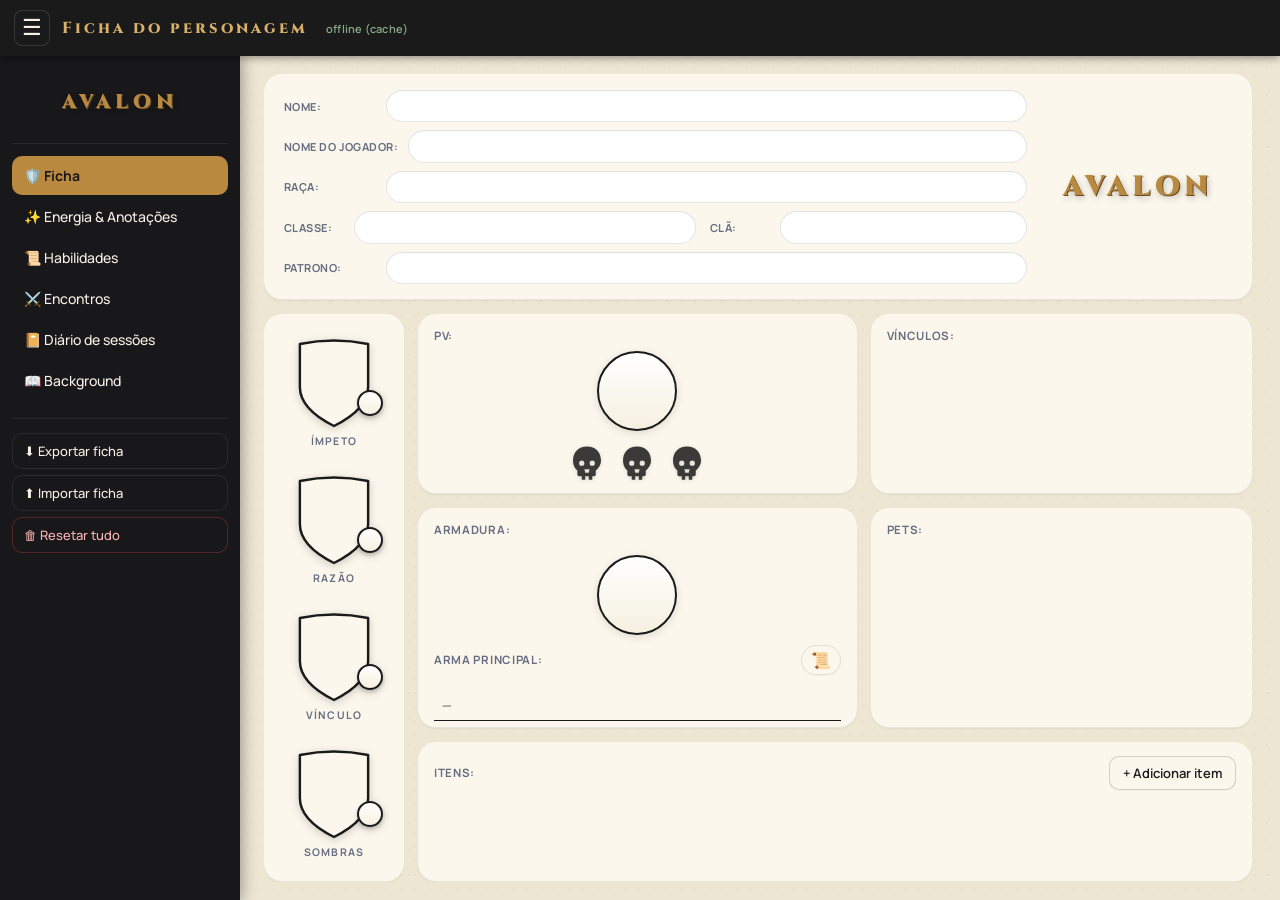
==== index.html @ 50f54f7e "Bootstrap: ficha de RPG Avalon (Flask + estáticos + sync) App de ficha do sistema RPG Avalon com 6 a" ====
<!doctype html>
<html lang="pt-BR">
<head>
<meta charset="utf-8" />
<meta name="viewport" content="width=device-width, initial-scale=1, viewport-fit=cover" />
<meta name="theme-color" content="#1a1a1a" />
<meta name="apple-mobile-web-app-capable" content="yes" />
<meta name="apple-mobile-web-app-status-bar-style" content="black-translucent" />
<meta name="apple-mobile-web-app-title" content="Avalon" />
<meta name="mobile-web-app-capable" content="yes" />
<title>Ficha Avalon</title>
<link rel="manifest" href="manifest.webmanifest" />
<link rel="stylesheet" href="style.css" />
</head>
<body>

<header class="topbar">
  <button id="btn-menu" class="menu-toggle" type="button" aria-label="Abrir menu">☰</button>
  <div class="brand"><span id="brand-aba">Ficha Avalon</span></div>
  <div class="tools">
    <input id="file-import" type="file" accept="application/json" hidden />
    <span id="save-status" class="save-status">salvo</span>
  </div>
</header>

<!-- Toolbar de formatação (aparece quando foca em editor de texto) -->
<div id="format-toolbar" class="format-toolbar" hidden>
  <button type="button" class="fmt-btn" data-cmd="h2" title="Título (Ctrl+1)">H2</button>
  <button type="button" class="fmt-btn" data-cmd="h3" title="Subtítulo (Ctrl+2)">H3</button>
  <button type="button" class="fmt-btn" data-cmd="bold" title="Negrito (Ctrl+B)"><b>B</b></button>
  <button type="button" class="fmt-btn" data-cmd="italic" title="Itálico (Ctrl+I)"><i>I</i></button>
  <span class="fmt-sep"></span>
  <button type="button" class="fmt-btn" data-cmd="paragrafo" title="Parágrafo normal">¶</button>
</div>

<!-- Sidebar lateral (drawer no mobile) -->
<div id="sidebar-overlay" class="sidebar-overlay" hidden></div>
<aside id="sidebar" class="sidebar" hidden>
  <div class="sidebar-head">
    <picture class="logo-avalon" aria-label="Avalon"><img src="assets/avalon.png" alt="AVALON" onerror="this.replaceWith(Object.assign(document.createElement('span'),{className:'logo-avalon-fallback',textContent:'AVALON'}))" /></picture>
  </div>
  <nav class="nav-abas">
    <button class="nav-item" data-tab="frente">🛡️ Ficha</button>
    <button class="nav-item" data-tab="verso1">✨ Energia &amp; Anotações</button>
    <button class="nav-item" data-tab="verso2">📜 Habilidades</button>
    <button class="nav-item" data-tab="encontros">⚔️ Encontros</button>
    <button class="nav-item" data-tab="diario">📔 Diário de sessões</button>
    <button class="nav-item" data-tab="background">📖 Background</button>
  </nav>
  <div class="nav-acoes">
    <button id="btn-export" class="nav-action">⬇ Exportar ficha</button>
    <button id="btn-import" class="nav-action">⬆ Importar ficha</button>
    <button id="btn-reset" class="nav-action danger" title="Apagar tudo e começar do zero">🗑 Resetar tudo</button>
  </div>
</aside>

<main class="pages">

  <!-- ============== PÁGINA 1 — ENCONTROS ============== -->
  <section class="page page-encontros" data-page="encontros">
    <div class="page-grid p-encontros">
      <picture class="logo-avalon big-logo" aria-label="Avalon"><img src="assets/avalon.png" alt="AVALON" onerror="this.replaceWith(Object.assign(document.createElement('span'),{className:'logo-avalon-fallback',textContent:'AVALON'}))" /></picture>
      <div class="card centered-title bg-banner">ENCONTROS</div>
      <div class="card encontros-card">
        <table class="encontros-tabela">
          <thead>
            <tr>
              <th class="col-icone"></th>
              <th class="col-nome">Nome</th>
              <th class="col-desc">Descrição</th>
              <th class="col-acao"></th>
            </tr>
          </thead>
          <tbody id="encontros-body"></tbody>
        </table>
        <button id="btn-add-encontro" type="button" class="btn-add">+ Adicionar encontro</button>
      </div>
    </div>
  </section>

  <!-- ============== PÁGINA 1 — FRENTE ============== -->
  <section class="page page-1" data-page="frente">

    <div class="page-grid p1">

      <div class="card identidade-card">
        <div class="ident-rows">
          <label class="ident-row"><span>Nome:</span><input type="text" data-field="nome" /></label>
          <label class="ident-row"><span>Nome do jogador:</span><input type="text" data-field="jogador" /></label>
          <label class="ident-row"><span>Raça:</span><input type="text" data-field="raca" /></label>
          <div class="ident-row-double">
            <label class="ident-row"><span>Classe:</span><input type="text" data-field="classe" /></label>
            <label class="ident-row"><span>Clã:</span><input type="text" data-field="cla" /></label>
          </div>
          <label class="ident-row"><span>Patrono:</span><input type="text" data-field="patrono" /></label>
        </div>
        <picture class="logo-avalon" aria-label="Avalon">
          <img src="assets/avalon.png" alt="AVALON" onerror="this.replaceWith(Object.assign(document.createElement('span'),{className:'logo-avalon-fallback',textContent:'AVALON'}))" />
        </picture>
      </div>

      <div class="card atributos-card">
        <div class="atrib">
          <div class="shield">
            <input class="shield-num" type="text" inputmode="numeric" data-field="atr_impeto" />
            <span class="shield-dot"><input type="text" inputmode="numeric" maxlength="2" data-field="atr_impeto_dot" /></span>
          </div>
          <div class="atrib-label">ÍMPETO</div>
        </div>
        <div class="atrib">
          <div class="shield">
            <input class="shield-num" type="text" inputmode="numeric" data-field="atr_razao" />
            <span class="shield-dot"><input type="text" inputmode="numeric" maxlength="2" data-field="atr_razao_dot" /></span>
          </div>
          <div class="atrib-label">RAZÃO</div>
        </div>
        <div class="atrib">
          <div class="shield">
            <input class="shield-num" type="text" inputmode="numeric" data-field="atr_vinculo" />
            <span class="shield-dot"><input type="text" inputmode="numeric" maxlength="2" data-field="atr_vinculo_dot" /></span>
          </div>
          <div class="atrib-label">VÍNCULO</div>
        </div>
        <div class="atrib">
          <div class="shield">
            <input class="shield-num" type="text" inputmode="numeric" data-field="atr_sombras" />
            <span class="shield-dot"><input type="text" inputmode="numeric" maxlength="2" data-field="atr_sombras_dot" /></span>
          </div>
          <div class="atrib-label">SOMBRAS</div>
        </div>
      </div>

      <div class="card pv-card">
        <div class="card-title">PV:</div>
        <div class="pv-content">
          <div class="big-circle">
            <input type="text" inputmode="numeric" data-field="pv_total" />
          </div>
          <div class="skulls-row">
            <label class="skull"><input type="checkbox" data-field="pv1" /><svg viewBox="0 0 24 24"><path d="M12 2C7 2 4 5.5 4 10c0 2.6 1 4.5 2.5 5.7V18a1 1 0 0 0 1 1h1.5v2h2v-2h2v2h2v-2H16a1 1 0 0 0 1-1v-2.3C18.5 14.5 20 12.6 20 10c0-4.5-3-8-8-8Zm-3 8a1.5 1.5 0 1 1 0 3 1.5 1.5 0 0 1 0-3Zm6 0a1.5 1.5 0 1 1 0 3 1.5 1.5 0 0 1 0-3Zm-4.5 5h3l-.5 2h-2l-.5-2Z"/></svg></label>
            <label class="skull"><input type="checkbox" data-field="pv2" /><svg viewBox="0 0 24 24"><path d="M12 2C7 2 4 5.5 4 10c0 2.6 1 4.5 2.5 5.7V18a1 1 0 0 0 1 1h1.5v2h2v-2h2v2h2v-2H16a1 1 0 0 0 1-1v-2.3C18.5 14.5 20 12.6 20 10c0-4.5-3-8-8-8Zm-3 8a1.5 1.5 0 1 1 0 3 1.5 1.5 0 0 1 0-3Zm6 0a1.5 1.5 0 1 1 0 3 1.5 1.5 0 0 1 0-3Zm-4.5 5h3l-.5 2h-2l-.5-2Z"/></svg></label>
            <label class="skull"><input type="checkbox" data-field="pv3" /><svg viewBox="0 0 24 24"><path d="M12 2C7 2 4 5.5 4 10c0 2.6 1 4.5 2.5 5.7V18a1 1 0 0 0 1 1h1.5v2h2v-2h2v2h2v-2H16a1 1 0 0 0 1-1v-2.3C18.5 14.5 20 12.6 20 10c0-4.5-3-8-8-8Zm-3 8a1.5 1.5 0 1 1 0 3 1.5 1.5 0 0 1 0-3Zm6 0a1.5 1.5 0 1 1 0 3 1.5 1.5 0 0 1 0-3Zm-4.5 5h3l-.5 2h-2l-.5-2Z"/></svg></label>
          </div>
        </div>
      </div>

      <div class="card armadura-card">
        <div class="card-title">ARMADURA:</div>
        <div class="armadura-content">
          <div class="big-circle">
            <input type="text" inputmode="numeric" data-field="armadura_val" />
          </div>
        </div>
        <div class="arma-header">
          <div class="card-title arma-title">ARMA PRINCIPAL:</div>
          <button id="btn-escolher-arma" type="button" class="btn-iconish" title="Escolher do D&amp;D 5e">📜</button>
        </div>
        <textarea class="line-input arma-input" data-field="arma_principal" rows="1" placeholder="—"></textarea>
      </div>

      <div class="card vinculos-card">
        <div class="card-title">VÍNCULOS:</div>
        <textarea data-field="vinculos"></textarea>
      </div>

      <div class="card pets-card">
        <div class="card-title">PETS:</div>
        <textarea data-field="pets"></textarea>
      </div>

      <div class="card itens-card">
        <div class="itens-header">
          <span class="card-title">ITENS:</span>
          <button id="btn-add-item" type="button" class="btn-add">+ Adicionar item</button>
        </div>
        <div class="itens-lista" id="itens-lista"></div>
      </div>

    </div>
  </section>

  <!-- ============== PÁGINA 2 — VERSO COM ENERGIA E ANOTAÇÕES ============== -->
  <section class="page page-2" data-page="verso1">
    <div class="page-grid p2">
      <picture class="logo-avalon big-logo" aria-label="Avalon"><img src="assets/avalon.png" alt="AVALON" onerror="this.replaceWith(Object.assign(document.createElement('span'),{className:'logo-avalon-fallback',textContent:'AVALON'}))" /></picture>
      <div class="card energia-card">
        <div class="energia-row">
          <div class="card-title">ENERGIA ARCANA:</div>
          <div class="big-circle">
            <input type="text" inputmode="numeric" data-field="energia_arcana" />
          </div>
          <div class="card-title corrupcao-title">CORRUPÇÃO:</div>
          <div class="corrupcao">
            <label class="dot"><input type="checkbox" data-field="corrupcao1" /><span></span></label>
            <label class="dot"><input type="checkbox" data-field="corrupcao2" /><span></span></label>
            <label class="dot"><input type="checkbox" data-field="corrupcao3" /><span></span></label>
            <label class="dot"><input type="checkbox" data-field="corrupcao4" /><span></span></label>
          </div>
        </div>
        <div class="lined lined-edit lined-scroll" data-field="anotacoes" contenteditable="true"></div>
      </div>
    </div>
  </section>

  <!-- ============== PÁGINA 3 — HABILIDADES ADQUIRIDAS ============== -->
  <section class="page page-3" data-page="verso2">
    <div class="page-grid p3">
      <picture class="logo-avalon big-logo" aria-label="Avalon"><img src="assets/avalon.png" alt="AVALON" onerror="this.replaceWith(Object.assign(document.createElement('span'),{className:'logo-avalon-fallback',textContent:'AVALON'}))" /></picture>
      <div class="card habilidades-card">
        <div class="card-title centered-title">HABILIDADES ADQUIRIDAS:</div>
        <div class="lined lined-edit lined-scroll" data-field="habilidades" contenteditable="true"></div>
      </div>
    </div>
  </section>

  <!-- ============== PÁGINA 4 — BACKGROUND DO PERSONAGEM ============== -->
  <section class="page page-4" data-page="background">
    <div class="page-grid p-bg">
      <picture class="logo-avalon big-logo" aria-label="Avalon"><img src="assets/avalon.png" alt="AVALON" onerror="this.replaceWith(Object.assign(document.createElement('span'),{className:'logo-avalon-fallback',textContent:'AVALON'}))" /></picture>
      <div class="card centered-title bg-banner">BACKGROUND DO PERSONAGEM</div>
      <div class="bg-grid">
        <div class="card bg-card">
          <div class="card-title">APARÊNCIA</div>
          <div class="lined lined-edit" data-field="bg_aparencia" contenteditable="true"></div>
        </div>
        <div class="card bg-card">
          <div class="card-title">PERSONALIDADE</div>
          <div class="lined lined-edit" data-field="bg_personalidade" contenteditable="true"></div>
        </div>
        <div class="card bg-card">
          <div class="card-title">HISTÓRIA</div>
          <div class="lined lined-edit" data-field="bg_historia" contenteditable="true"></div>
        </div>
        <div class="card bg-card">
          <div class="card-title">OBJETIVOS &amp; MEDOS</div>
          <div class="lined lined-edit" data-field="bg_objetivos" contenteditable="true"></div>
        </div>
      </div>
    </div>
  </section>


  <!-- ============== PÁGINA 6 — ANOTAÇÕES LIVRES / DIÁRIO ============== -->
  <section class="page page-diario" data-page="diario">
    <div class="page-grid p-diario">
      <picture class="logo-avalon big-logo" aria-label="Avalon"><img src="assets/avalon.png" alt="AVALON" onerror="this.replaceWith(Object.assign(document.createElement('span'),{className:'logo-avalon-fallback',textContent:'AVALON'}))" /></picture>
      <div class="card diario-card">
        <div class="card-title centered-title">ANOTAÇÕES &amp; DIÁRIO DE SESSÕES</div>
        <div class="lined lined-edit lined-scroll" data-field="diario" contenteditable="true"></div>
      </div>
    </div>
  </section>

</main>

<!-- ============== MODAL DE ÍCONE DO ENCONTRO ============== -->
<div id="modal-icone" class="modal-backdrop" hidden>
  <div class="modal modal-upload" role="dialog" aria-modal="true">
    <header class="modal-header">
      <span class="modal-eyebrow">Ícone</span>
      <span id="modal-icone-titulo" class="modal-title">Selecione uma imagem</span>
      <button class="modal-close" type="button" aria-label="Fechar">×</button>
    </header>
    <div id="dropzone" class="dropzone">
      <div class="dropzone-preview" id="dropzone-preview" hidden></div>
      <div class="dropzone-msg">
        <div class="dropzone-icon">🖼️</div>
        <p>Arraste uma imagem aqui</p>
        <p class="dropzone-or">ou</p>
        <button id="icone-pick" type="button" class="btn-iconish notas">Escolher arquivo</button>
        <input id="icone-file" type="file" accept="image/*" hidden />
      </div>
    </div>
    <div class="dropzone-actions">
      <button id="icone-remover" type="button" class="nav-action danger">Remover ícone</button>
    </div>
  </div>
</div>

<!-- ============== MODAL DE ARMAS D&D 5e ============== -->
<div id="modal-armas" class="modal-backdrop" hidden>
  <div class="modal modal-lista" role="dialog" aria-modal="true">
    <header class="modal-header">
      <span class="modal-eyebrow">Arma principal</span>
      <span class="modal-title">D&amp;D 5e</span>
      <button class="modal-close" type="button" aria-label="Fechar">×</button>
    </header>
    <div class="modal-search">
      <input id="armas-busca" type="search" placeholder="Buscar arma…" autocomplete="off" />
    </div>
    <div id="armas-lista" class="armas-lista"></div>
  </div>
</div>

<!-- ============== MODAL DE ANOTAÇÕES DO ENCONTRO ============== -->
<div id="modal-encontro" class="modal-backdrop" hidden>
  <div class="modal" role="dialog" aria-modal="true" aria-labelledby="modal-titulo">
    <header class="modal-header">
      <span class="modal-eyebrow">Encontro</span>
      <span id="modal-titulo" class="modal-title">—</span>
      <button class="modal-close" type="button" aria-label="Fechar">×</button>
    </header>
    <textarea id="modal-anotacoes" class="lined modal-textarea" rows="14" placeholder="Anotações sobre este encontro…"></textarea>
  </div>
</div>

<script src="app.js"></script>
</body>
</html>
---- style.css ----
/* ===========================================================================
   Ficha Avalon — design system fusão:
   "papel envelhecido" da ficha original + cantos arredondados, inset borders
   e tipografia Manrope do relatorio-motoboy/NFS-e App.
   =========================================================================== */

@import url('https://fonts.googleapis.com/css2?family=Manrope:wght@400;500;600;700;800&family=Caveat:wght@400;600;700&family=Cinzel:wght@600;800;900&display=swap');

:root {
  --paper:        #ece6d3;
  --paper-soft:   #f5f0e0;
  --paper-card:   #fbf7ec;
  --ink:          #1a1a1a;
  --ink-soft:     #3a3a3a;
  --muted:        #666D80;
  --line:         #1a1a1a;
  --hairline:     rgba(26,26,26,0.18);
  --hairline-2:   rgba(26,26,26,0.10);
  --accent:       #b8893f;
  --accent-deep:  #6b4f2a;
  --highlight:    rgba(255,235,140,0.45);

  --topbar-bg:    #1a1a1a;
  --topbar-fg:    #f5f1e8;

  --radius-card:  18px;
  --radius-soft:  12px;
  --radius-pill:  999px;

  --shadow-card:    0 1px 2px rgba(0,0,0,0.05), inset 0 -1px 0 rgba(0,0,0,0.08);
  --shadow-card-lg: 0 4px 12px rgba(0,0,0,0.08), inset 0 -1px 0 rgba(0,0,0,0.08);
  --shadow-page:    0 8px 28px rgba(0,0,0,0.45);
}

* { box-sizing: border-box; }

html, body {
  margin: 0;
  padding: 0;
  font-family: 'Manrope', 'Inter', 'Segoe UI', system-ui, sans-serif;
  letter-spacing: -0.015em;
  background: #2a2a2a;
  color: var(--ink);
  -webkit-font-smoothing: antialiased;
  overscroll-behavior: contain;
  height: 100vh;
  height: 100dvh;
  overflow: hidden;
}
body {
  display: flex;
  flex-direction: column;
}

/* ===== Topbar ===== */
:root {
  --topbar-h: 56px;
  --sidebar-w: 240px;
}
.topbar {
  position: relative;
  z-index: 100;
  display: flex;
  align-items: center;
  gap: 12px;
  padding: 8px 14px;
  background: var(--topbar-bg);
  color: var(--topbar-fg);
  flex-wrap: wrap;
  box-shadow: 0 2px 8px rgba(0,0,0,0.4);
  min-height: var(--topbar-h);
  flex-shrink: 0;
}
.menu-toggle {
  background: transparent;
  border: 0;
  color: var(--topbar-fg);
  font-size: 22px;
  line-height: 1;
  width: 36px;
  height: 36px;
  border-radius: 8px;
  cursor: pointer;
  flex-shrink: 0;
  box-shadow: inset 0 0 0 1px rgba(255,255,255,0.12);
}
.menu-toggle:hover { background: rgba(255,255,255,0.08); }
.brand {
  font-family: 'Cinzel', 'Georgia', serif;
  font-weight: 800;
  letter-spacing: 3px;
  font-size: 16px;
  color: #d8b06a;
}
.tools {
  display: flex;
  align-items: center;
  gap: 6px;
  flex-wrap: wrap;
}
.tool-btn {
  background: transparent;
  color: var(--topbar-fg);
  border: 0;
  border-radius: 10px;
  padding: 7px 11px;
  font-size: 13px;
  font-weight: 500;
  cursor: pointer;
  font-family: inherit;
  box-shadow: inset 0 0 0 1px rgba(255,255,255,0.12);
  transition: all 150ms;
}
.tool-btn:hover { background: rgba(255,255,255,0.08); }
.tool-btn.active {
  background: var(--accent);
  color: #1a1a1a;
  box-shadow: inset 0 1.5px 0 rgba(255,255,255,0.25), 0 2px 4px rgba(0,0,0,0.2);
}
.tool-btn.danger { box-shadow: inset 0 0 0 1px #6a2020; color: #ffb3b3; }
.tool-btn.danger:hover { background: #6a2020; color: #fff; }



.save-status {
  font-size: 11px;
  font-weight: 600;
  color: #8aaa8a;
  margin-left: 6px;
  min-width: 78px;
  text-align: right;
  text-transform: lowercase;
  letter-spacing: 0.02em;
}
.save-status.saving { color: #d6c477; }

/* ===== Sidebar ===== */
.sidebar {
  position: fixed;
  top: var(--topbar-h);
  bottom: 0;
  left: 0;
  width: var(--sidebar-w);
  background: #18181a;
  color: var(--topbar-fg);
  z-index: 95;
  padding: 18px 12px;
  overflow-y: auto;
  box-shadow: 2px 0 14px rgba(0,0,0,0.35);
  transform: translateX(-100%);
  transition: transform 220ms ease;
}
.sidebar:not([hidden]) { transform: translateX(0); }
.sidebar[hidden] { display: block; transform: translateX(-100%); }

.sidebar-overlay {
  position: fixed;
  inset: var(--topbar-h) 0 0 0;
  background: rgba(0,0,0,0.4);
  z-index: 94;
  opacity: 0;
  pointer-events: none;
  transition: opacity 200ms ease;
}
.sidebar-overlay:not([hidden]) { opacity: 1; pointer-events: auto; }
.sidebar-overlay[hidden] { display: block; opacity: 0; pointer-events: none; }

.sidebar-head {
  padding: 0 6px 14px;
  border-bottom: 1px solid rgba(255,255,255,0.08);
  margin-bottom: 12px;
  text-align: center;
}
.sidebar-head .logo-avalon img { max-height: 64px; margin: 0 auto; }
.sidebar-head .logo-avalon-fallback { color: var(--accent); font-size: 20px; }

.nav-abas { display: flex; flex-direction: column; gap: 2px; }
.nav-item {
  background: transparent;
  border: 0;
  color: var(--topbar-fg);
  text-align: left;
  padding: 10px 12px;
  border-radius: 10px;
  font-family: 'Manrope', sans-serif;
  font-size: 14px;
  font-weight: 500;
  cursor: pointer;
  transition: background 120ms;
}
.nav-item:hover { background: rgba(255,255,255,0.06); }
.nav-item.atual { background: var(--accent); color: #1a1a1a; font-weight: 700; }
.nav-item.nav-sub { padding-left: 22px; font-size: 13px; opacity: 0.85; }
.nav-sep {
  font-family: 'Manrope', sans-serif;
  font-size: 10.5px;
  font-weight: 700;
  letter-spacing: 0.1em;
  text-transform: uppercase;
  color: rgba(245,241,232,0.4);
  padding: 14px 12px 6px;
}

/* Ações no fim da sidebar (Exportar/Importar/Resetar) */
.nav-acoes {
  margin-top: 18px;
  padding-top: 14px;
  border-top: 1px solid rgba(255,255,255,0.08);
  display: flex;
  flex-direction: column;
  gap: 6px;
}
.nav-action {
  background: transparent;
  border: 0;
  color: var(--topbar-fg);
  text-align: left;
  padding: 9px 12px;
  border-radius: 10px;
  font-family: 'Manrope', sans-serif;
  font-size: 13px;
  font-weight: 500;
  cursor: pointer;
  box-shadow: inset 0 0 0 1px rgba(255,255,255,0.08);
  transition: background 120ms;
}
.nav-action:hover { background: rgba(255,255,255,0.06); }
.nav-action.danger { color: #ffb3b3; box-shadow: inset 0 0 0 1px rgba(255,80,80,0.25); }
.nav-action.danger:hover { background: #4a1414; color: #fff; }

/* ===== Pages container — papel ocupa toda a área ===== */
.pages {
  flex: 1;
  min-height: 0;
  display: flex;
  flex-direction: column;
  background: var(--paper);
  background-image:
    radial-gradient(rgba(0,0,0,0.025) 1px, transparent 1px),
    radial-gradient(rgba(0,0,0,0.018) 1px, transparent 1px);
  background-size: 14px 14px, 26px 26px;
  transition: margin-left 220ms ease;
}
body.sidebar-fixed .pages { margin-left: var(--sidebar-w); }
@media (min-width: 1100px) {
  body.sidebar-fixed .sidebar { transform: translateX(0); }
  body.sidebar-fixed .sidebar-overlay { display: none; }
}

.page {
  position: relative;
  width: 100%;
  max-width: 1200px;
  margin: 0 auto;
  background: transparent;
  border-radius: 0;
  box-shadow: none;
  padding: 18px 24px;
  overflow: hidden;
  flex: 1;
  min-height: 0;
  display: flex;
  flex-direction: column;
}
.page[hidden] { display: none; }
@media (max-width: 760px) {
  .page { padding: 14px 16px; }
}

/* O grid interno é o que rola, exceto quando há um editor com rolagem própria */
.page-grid {
  flex: 1;
  min-height: 0;
  overflow-y: auto;
  -webkit-overflow-scrolling: touch;
  padding-right: 4px;
  display: flex;
  flex-direction: column;
  gap: 14px;
}
/* Páginas com editor de rolagem própria: a página NÃO rola; o editor sim. */
.page-grid:has(.lined-scroll),
.page-grid.has-lined-scroll {
  overflow: hidden;
  padding-right: 0;
}



/* ===== PÁGINA 1 — frente (grid em vez de flex) ===== */
.p1 {
  display: grid;
  gap: 14px;
  grid-template-columns: 140px 1.15fr 1fr;
  grid-template-rows: auto 180px 220px 1fr;
  grid-template-areas:
    "identidade identidade identidade"
    "atributos  pv         vinculos"
    "atributos  armadura   pets"
    "atributos  itens      itens";
}
.identidade-card { grid-area: identidade; }
.atributos-card  { grid-area: atributos; }
.pv-card         { grid-area: pv; }
.armadura-card   { grid-area: armadura; }
.vinculos-card   { grid-area: vinculos; }
.pets-card       { grid-area: pets; }
.itens-card      { grid-area: itens; }

/* ===== PÁGINAS 2 e 3 ===== */
.p2, .p3 {
  grid-template-columns: 1fr;
  gap: 16px;
}
.energia-card, .habilidades-card {
  display: flex;
  flex-direction: column;
  gap: 16px;
  flex: 1;
  min-height: 0;
}
.energia-row {
  display: flex;
  align-items: center;
  gap: 14px;
  flex-wrap: wrap;
  padding: 4px 4px 14px;
  border-bottom: 1px solid var(--hairline);
}
.energia-row .card-title { margin: 0; }
.corrupcao-title { margin-left: 14px !important; }
.corrupcao {
  display: flex;
  gap: 12px;
}
.corrupcao .dot span { width: 22px; height: 22px; border-width: 2px; }
.anotacoes-grid {
  display: grid;
  grid-template-columns: 1fr 1fr;
  gap: 18px;
  align-items: start;
}
.anotacoes-grid .lined {
  min-height: 440px;
}
.centered-title {
  text-align: center;
  font-family: 'Cinzel', 'Georgia', serif;
  font-size: 18px;
  font-weight: 700;
  letter-spacing: 4px;
  padding: 8px 0 10px;
  border-bottom: 1px solid var(--hairline);
  color: var(--ink);
}
.habilidades-card { padding-top: 6px; }

/* ===== Páginas Background e Diário ===== */
.p-bg, .p-diario {
  grid-template-columns: 1fr;
  gap: 14px;
}
.bg-banner {
  margin: 0;
  padding: 12px 0 14px;
  border-bottom: 0;
  background: linear-gradient(180deg, var(--paper-card) 0%, transparent 100%);
}
.bg-grid {
  display: grid;
  grid-template-columns: 1fr 1fr;
  gap: 14px;
}
.bg-card { display: flex; flex-direction: column; }
.bg-card .lined { min-height: 280px; }
.diario-card {
  display: flex;
  flex-direction: column;
  gap: 14px;
  flex: 1;
  min-height: 0;
}
.diario-card .anotacoes-grid { width: 100%; }

/* Editor com rolagem própria (substitui o scroll da página) */
.lined-scroll {
  flex: 1 1 auto;
  min-height: 0;
  overflow-x: hidden;
  overflow-y: auto;
  -webkit-overflow-scrolling: touch;
  max-height: 100%;
}

/* ===== Página Encontros ===== */
.p-encontros {
  grid-template-rows: auto auto 1fr;
  gap: 14px;
}
.encontros-card {
  display: flex;
  flex-direction: column;
  gap: 12px;
  flex: 1;
  min-height: 0;
  padding: 16px;
}
.encontros-tabela {
  width: 100%;
  border-collapse: separate;
  border-spacing: 0;
}
.encontros-tabela thead th {
  font-family: 'Manrope', sans-serif;
  font-weight: 700;
  font-size: 11px;
  letter-spacing: 0.08em;
  text-transform: uppercase;
  color: var(--muted);
  padding: 8px 10px;
  text-align: left;
  border-bottom: 1px solid var(--hairline);
}
.encontros-tabela .col-icone { width: 56px; }
.encontros-tabela .col-nome { width: 26%; }
.encontros-tabela .col-desc { width: auto; }
.encontros-tabela .col-acao { width: 88px; text-align: right; }

.encontro-avatar {
  width: 44px;
  height: 44px;
  border-radius: 50%;
  background: linear-gradient(180deg, #fff 0%, var(--paper-soft) 100%);
  border: 2px solid var(--hairline);
  cursor: pointer;
  overflow: hidden;
  display: flex;
  align-items: center;
  justify-content: center;
  font-size: 18px;
  color: var(--muted);
  transition: all 150ms;
}
.encontro-avatar:hover { border-color: var(--accent); transform: scale(1.05); }
.encontro-avatar img { width: 100%; height: 100%; object-fit: cover; display: block; }
.encontro-avatar.tem-icone { border-color: var(--accent); }

/* Dropzone do upload */
.modal-upload { width: min(440px, 100%); }
.dropzone {
  margin: 16px;
  border: 2px dashed var(--hairline);
  border-radius: 14px;
  padding: 28px 16px;
  text-align: center;
  background: var(--paper-soft);
  position: relative;
  transition: all 150ms;
}
.dropzone.drag { border-color: var(--accent); background: rgba(184,137,63,0.08); }
.dropzone-icon { font-size: 38px; margin-bottom: 6px; }
.dropzone-msg p { margin: 4px 0; font-family: 'Manrope', sans-serif; font-size: 13px; color: var(--muted); }
.dropzone-or { font-size: 11px !important; opacity: 0.6; }
.dropzone-preview {
  position: absolute;
  inset: 16px;
  border-radius: 10px;
  overflow: hidden;
  background: var(--paper-soft);
}
.dropzone-preview img { width: 100%; height: 100%; object-fit: contain; display: block; }
.dropzone-actions { padding: 0 16px 16px; }
.dropzone-actions .nav-action { color: #b34141; box-shadow: inset 0 0 0 1px rgba(180,80,80,0.3); }
.encontros-tabela tbody tr {
  border-bottom: 1px solid var(--hairline-2);
}
.encontros-tabela tbody td {
  padding: 6px 10px;
  vertical-align: middle;
  border-bottom: 1px solid var(--hairline-2);
}
.encontro-input {
  background: transparent;
  border: 0;
  padding: 6px 4px;
  width: 100%;
  font-family: 'Caveat', cursive;
  font-size: 19px;
  color: var(--ink);
}
.encontro-input:focus {
  background: var(--highlight);
  border-radius: 6px;
  outline: none;
}
.encontro-actions {
  display: flex;
  gap: 6px;
  justify-content: flex-end;
}
.btn-iconish {
  background: var(--paper-card);
  border: 0;
  border-radius: 999px;
  padding: 6px 10px;
  font-size: 13px;
  cursor: pointer;
  font-family: 'Manrope', sans-serif;
  font-weight: 600;
  color: var(--ink);
  box-shadow: inset 0 0 0 1px var(--hairline-2), 0 1px 2px rgba(0,0,0,0.04);
  transition: all 150ms;
}
.btn-iconish:hover { background: #fff; }
.btn-iconish.notas { color: var(--accent-deep); }
.btn-iconish.del { color: #991B1B; }
.btn-iconish.del:hover { background: #FEE2E2; }
.btn-iconish.tem-notas {
  background: var(--accent);
  color: #1a1a1a;
  box-shadow: inset 0 1px 0 rgba(255,255,255,0.25), 0 2px 4px rgba(0,0,0,0.15);
}
.btn-add {
  align-self: flex-start;
  background: var(--paper-card);
  color: var(--ink);
  border: 0;
  border-radius: 10px;
  padding: 8px 14px;
  font-family: 'Manrope', sans-serif;
  font-size: 13px;
  font-weight: 600;
  cursor: pointer;
  box-shadow: inset 0 0 0 1px var(--hairline), 0 1px 2px rgba(0,0,0,0.04);
  transition: all 150ms;
}
.btn-add:hover { background: #fff; }

.encontros-vazio {
  text-align: center;
  padding: 28px 16px;
  color: var(--muted);
  font-family: 'Manrope', sans-serif;
  font-size: 13px;
}

/* ===== Itens (lista dinâmica) ===== */
.itens-card { display: flex; flex-direction: column; gap: 10px; }
.itens-header {
  display: flex;
  align-items: center;
  justify-content: space-between;
  gap: 10px;
}
.itens-header .card-title { margin: 0; }
.itens-lista {
  display: flex;
  flex-direction: column;
  gap: 6px;
  flex: 1;
  min-height: 0;
  overflow-y: auto;
}
.item-row {
  display: grid;
  grid-template-columns: minmax(0, 0.9fr) minmax(0, 1.6fr) auto;
  gap: 8px;
  align-items: start;
  padding: 6px;
  border-bottom: 1px solid var(--hairline-2);
}
.item-row .item-nome,
.item-row .item-desc {
  background: transparent;
  border: 0;
  padding: 5px 4px;
  width: 100%;
  font-family: 'Caveat', cursive;
  font-size: 18px;
  line-height: 1.25;
  color: var(--ink);
  resize: none;
  overflow: hidden;
}
.item-row .item-nome { font-weight: 600; }
.item-row .item-desc { min-height: 28px; }
.item-row input:focus,
.item-row textarea:focus { background: var(--highlight); border-radius: 6px; outline: none; }
.itens-vazio {
  text-align: center;
  padding: 18px 8px;
  color: var(--muted);
  font-family: 'Manrope', sans-serif;
  font-size: 12px;
}

/* ===== Arma principal (botão alinhado ao título; textarea ocupa toda a largura) ===== */
.arma-header {
  display: flex;
  align-items: center;
  justify-content: space-between;
  gap: 10px;
  margin-bottom: 4px;
}
.arma-header .card-title { margin: 0; }
.arma-input {
  width: 100%;
  min-height: 32px;
  line-height: 1.25;
  resize: none;
  overflow: hidden;
  display: block;
}
#btn-escolher-arma {
  font-size: 16px;
  padding: 4px 10px;
  flex-shrink: 0;
}

/* ===== Modal ===== */
.modal-backdrop {
  position: fixed;
  inset: 0;
  background: rgba(20,20,20,0.55);
  backdrop-filter: blur(2px);
  z-index: 200;
  display: flex;
  align-items: center;
  justify-content: center;
  padding: 16px;
}
.modal-backdrop[hidden] { display: none; }
.modal {
  background: var(--paper);
  border-radius: 18px;
  box-shadow: 0 20px 60px rgba(0,0,0,0.5), inset 0 -1px 0 rgba(0,0,0,0.08);
  width: min(520px, 100%);
  max-width: 100%;
  max-height: 85vh;
  display: flex;
  flex-direction: column;
  overflow: hidden;
}
.modal-header {
  display: flex;
  align-items: baseline;
  gap: 10px;
  padding: 14px 18px 10px;
  border-bottom: 1px solid var(--hairline);
}
.modal-eyebrow {
  font-family: 'Manrope', sans-serif;
  font-weight: 700;
  font-size: 11px;
  letter-spacing: 0.1em;
  color: var(--muted);
  text-transform: uppercase;
}
.modal-title {
  font-family: 'Cinzel', serif;
  font-weight: 700;
  font-size: 18px;
  color: var(--ink);
  flex: 1;
}
.modal-close {
  background: transparent;
  border: 0;
  font-size: 24px;
  line-height: 1;
  cursor: pointer;
  color: var(--muted);
  padding: 0 6px;
}
.modal-close:hover { color: var(--ink); }
.modal-textarea {
  flex: 1;
  margin: 16px;
  width: auto;            /* sobrescreve o width:100% do .lined pra não estourar com a margem */
  min-height: 320px;
  align-self: stretch;
}

/* ===== Modal de armas (lista) ===== */
.modal-lista { width: min(520px, 100%); }
@media (max-width: 480px) {
  .modal-backdrop { padding: 10px; }
  .modal { border-radius: 14px; }
  .modal-textarea { margin: 10px; }
}
.modal-search {
  padding: 10px 14px;
  border-bottom: 1px solid var(--hairline);
}
.modal-search input {
  width: 100%;
  padding: 8px 12px;
  border-radius: 10px;
  border: 0;
  background: #fff;
  box-shadow: inset 0 0 0 1px var(--hairline-2);
  font-family: 'Manrope', sans-serif;
  font-size: 14px;
  color: var(--ink);
  outline: none;
}
.modal-search input:focus { box-shadow: inset 0 0 0 2px var(--accent); }
.armas-lista {
  flex: 1;
  overflow-y: auto;
  padding: 4px 8px 12px;
}
.arma-cat {
  font-family: 'Manrope', sans-serif;
  font-weight: 700;
  font-size: 11px;
  letter-spacing: 0.08em;
  text-transform: uppercase;
  color: var(--muted);
  padding: 12px 10px 6px;
  position: sticky;
  top: 0;
  background: var(--paper);
  z-index: 1;
}
.armas-lista .arma-row {
  display: grid;
  grid-template-columns: 1.2fr 1fr 1.6fr;
  gap: 8px;
  align-items: baseline;
  width: 100%;
  text-align: left;
  padding: 10px 12px;
  border: 0;
  background: transparent;
  border-radius: 10px;
  cursor: pointer;
  font-family: 'Manrope', sans-serif;
  transition: background 120ms;
}
.armas-lista .arma-row:hover { background: rgba(184,137,63,0.12); }
.armas-lista .arma-nome { font-weight: 700; font-size: 14px; color: var(--ink); }
.armas-lista .arma-dano { font-weight: 600; font-size: 12px; color: var(--accent-deep); font-variant-numeric: tabular-nums; }
.armas-lista .arma-props { font-size: 11.5px; color: var(--muted); }
.armas-vazio {
  text-align: center;
  padding: 24px;
  color: var(--muted);
  font-family: 'Manrope', sans-serif;
  font-size: 13px;
}

@media (max-width: 480px) {
  .armas-lista .arma-row {
    grid-template-columns: 1fr;
    gap: 2px;
  }
  .armas-lista .arma-dano { color: var(--ink); }
}

/* ===== Card base (estilo Talqui adaptado pra papel) ===== */
.card {
  position: relative;
  background: var(--paper-card);
  border-radius: var(--radius-card);
  padding: 14px 16px;
  box-shadow: var(--shadow-card);
}
.card-title {
  font-family: 'Manrope', sans-serif;
  font-weight: 700;
  letter-spacing: 0.06em;
  text-transform: uppercase;
  font-size: 11.5px;
  color: var(--muted);
  margin-bottom: 8px;
}

/* ===== Inputs (escrita à mão = Caveat) ===== */
input[type="text"], textarea {
  font-family: 'Caveat', 'Comic Sans MS', cursive;
  font-size: 19px;
  line-height: 1.2;
  color: var(--ink);
  background: transparent;
  border: 0;
  outline: none;
  width: 100%;
}
input[type="text"]:focus, textarea:focus {
  background: var(--highlight);
  border-radius: 6px;
}
input[type="text"]::-webkit-outer-spin-button,
input[type="text"]::-webkit-inner-spin-button { -webkit-appearance: none; margin: 0; }

/* ===== Identidade card ===== */
.identidade-card {
  display: grid;
  grid-template-columns: 1fr auto;
  gap: 18px;
  align-items: center;
  padding: 16px 20px;
}
.ident-rows {
  display: flex;
  flex-direction: column;
  gap: 8px;
}
.ident-row {
  display: flex;
  align-items: center;
  gap: 10px;
}
.ident-row > span {
  font-family: 'Manrope', sans-serif;
  font-weight: 700;
  font-size: 11px;
  letter-spacing: 0.04em;
  text-transform: uppercase;
  color: var(--muted);
  white-space: nowrap;
  min-width: 92px;
}
.ident-row input {
  flex: 1;
  background: #fff;
  border-radius: var(--radius-pill);
  padding: 6px 14px;
  font-size: 17px;
  box-shadow: inset 0 0 0 1px var(--hairline-2), inset 0 1px 2px rgba(0,0,0,0.04);
}
.ident-row input:focus {
  background: var(--highlight);
  box-shadow: inset 0 0 0 1px var(--accent);
}
.ident-row-double {
  display: grid;
  grid-template-columns: 1.3fr 1fr;
  gap: 14px;
}
.ident-row-double .ident-row > span { min-width: 60px; }

/* ===== Logo Avalon ===== */
.logo-avalon {
  display: flex;
  align-items: center;
  justify-content: center;
  padding: 4px;
}
.logo-avalon img {
  max-width: 100%;
  max-height: 110px;
  height: auto;
  display: block;
  filter: drop-shadow(2px 4px 6px rgba(0,0,0,0.25));
}
.logo-avalon.big-logo img { max-height: 130px; }
.logo-avalon-fallback {
  font-family: 'Cinzel', 'Trajan Pro', 'Georgia', serif;
  font-weight: 900;
  letter-spacing: 5px;
  font-size: 28px;
  color: var(--accent);
  text-align: center;
  text-shadow: 1px 1px 0 var(--accent-deep), 2px 3px 6px rgba(0,0,0,0.25);
  padding: 10px 14px;
}
.big-logo .logo-avalon-fallback {
  font-size: 46px;
  letter-spacing: 7px;
  text-shadow: 1px 1px 0 var(--accent-deep), 3px 5px 10px rgba(0,0,0,0.3);
}

/* ===== Atributos (escudos em coluna vertical) ===== */
.atributos-card {
  display: flex;
  flex-direction: column;
  align-items: center;
  justify-content: space-around;
  gap: 12px;
  padding: 16px 8px;
}
.atrib { display: flex; flex-direction: column; align-items: center; gap: 5px; width: 100%; position: relative; }
.shield {
  position: relative;
  width: 78px;
  height: 92px;
  display: flex;
  align-items: center;
  justify-content: center;
  background:
    url("data:image/svg+xml;utf8,<svg xmlns='http://www.w3.org/2000/svg' viewBox='0 0 80 92' preserveAspectRatio='none'><path d='M5 7 Q40 0 75 7 L75 50 Q75 72 40 89 Q5 72 5 50 Z' fill='%23fbf7ec' stroke='%231a1a1a' stroke-width='2.5' stroke-linejoin='round'/></svg>")
    center / 100% 100% no-repeat;
  filter: drop-shadow(0 2px 4px rgba(0,0,0,0.18));
}
.shield-num {
  position: absolute;
  top: 50%;
  left: 50%;
  transform: translate(-50%, -55%);   /* -55% compensa o centro óptico (escudo é pontudo embaixo) */
  text-align: center;
  font-size: 38px;
  font-weight: 700;
  width: 64px;
  line-height: 1;
  padding: 0;
  background: transparent;
  font-family: 'Caveat', cursive;
}
.shield-dot {
  position: absolute;
  /* na borda direita reta do escudo, antes da curva descer pra ponta */
  top: 58%;
  right: -10px;
  width: 26px;
  height: 26px;
  background: linear-gradient(180deg, #fff 0%, var(--paper-soft) 100%);
  border: 2px solid var(--line);
  border-radius: 50%;
  display: flex;
  align-items: center;
  justify-content: center;
  box-shadow: 0 2px 4px rgba(0,0,0,0.18);
}
.shield-dot input {
  position: absolute;
  top: 50%;
  left: 50%;
  transform: translate(-50%, -50%);
  width: 100%;
  text-align: center;
  font-size: 18px;
  font-weight: 700;
  line-height: 1;
  padding: 0;
  font-family: 'Caveat', cursive;
}
.atrib-label {
  font-family: 'Manrope', sans-serif;
  font-weight: 700;
  font-size: 10.5px;
  letter-spacing: 0.1em;
  color: var(--muted);
  text-transform: uppercase;
}

/* ===== Bolinhas-checkbox (corrupção / caveirinhas) ===== */
.dot input,
.skull input {
  position: absolute;
  opacity: 0;
  pointer-events: none;
}
.dot span {
  display: inline-block;
  width: 16px;
  height: 16px;
  border: 2px solid var(--line);
  border-radius: 50%;
  background: linear-gradient(180deg, #fff 0%, var(--paper-soft) 100%);
  cursor: pointer;
  transition: background 0.1s;
  box-shadow: 0 1px 2px rgba(0,0,0,0.08);
}
.dot input:checked + span {
  background: var(--ink);
}
.dot {
  cursor: pointer;
  display: inline-flex;
  align-items: center;
  justify-content: center;
  margin: 0 3px;
}

/* ===== Caveirinhas ===== */
.skull {
  display: inline-flex;
  width: 42px;
  height: 42px;
  cursor: pointer;
  position: relative;
}
.skull svg {
  width: 100%;
  height: 100%;
  fill: var(--ink);
  opacity: 0.85;
  transition: opacity 0.15s, transform 0.15s;
  filter: drop-shadow(0 1px 2px rgba(0,0,0,0.15));
}
.skull input:checked ~ svg { opacity: 0.3; transform: scale(0.92); }
.skulls-row {
  display: flex;
  gap: 8px;
  justify-content: center;
}

/* ===== PV card ===== */
.pv-card { display: flex; flex-direction: column; }
.pv-content {
  display: flex;
  flex-direction: column;
  align-items: center;
  gap: 12px;
  flex: 1;
  justify-content: center;
}

/* ===== Big circle ===== */
.big-circle {
  position: relative;
  width: 80px;
  height: 80px;
  border: 2.5px solid var(--line);
  border-radius: 50%;
  background: linear-gradient(180deg, #fff 0%, var(--paper-soft) 100%);
  display: flex;
  align-items: center;
  justify-content: center;
  flex-shrink: 0;
  box-shadow: 0 2px 8px rgba(0,0,0,0.12), inset 0 1px 0 rgba(255,255,255,0.6);
}
.big-circle input {
  position: absolute;
  top: 50%;
  left: 50%;
  transform: translate(calc(-50% - 5px), -50%);   /* leve deslocamento pra esquerda */
  text-align: center;
  font-size: 36px;
  font-weight: 700;
  width: 92%;
  line-height: 1;
  padding: 0;
  font-family: 'Caveat', cursive;
}

/* ===== Armadura card ===== */
.armadura-card { display: flex; flex-direction: column; gap: 10px; }
.armadura-content {
  display: flex;
  justify-content: center;
  flex: 1;
  align-items: center;
}
.arma-title { margin-top: 6px; }

/* Linha de input com underscore */
.line-input {
  border-bottom: 1.5px solid var(--line);
  padding: 4px 6px 2px;
  background: transparent;
}

/* ===== Textareas ===== */
textarea {
  width: 100%;
  border: 0;
  background: transparent;
  resize: none;
  line-height: 1.7;
}
.vinculos-card, .pets-card { display: flex; flex-direction: column; }
.vinculos-card textarea, .pets-card textarea { flex: 1; min-height: 90px; }
.itens-card { display: flex; flex-direction: column; }
.itens-card textarea { flex: 1; min-height: 110px; }

/* ===== Anotações pautadas (textarea OU contenteditable) ===== */
.lined {
  width: 100%;
  background-image: repeating-linear-gradient(
    transparent,
    transparent 30px,
    var(--hairline) 30px,
    var(--hairline) 31px
  );
  background-position: 0 0;
  background-attachment: local;  /* linhas acompanham o scroll do conteúdo */
  line-height: 31px;
  font-size: 22px;
  padding: 6px 12px 0;
  font-family: 'Caveat', cursive;
  overflow-x: hidden;
}

/* div contenteditable cresce sozinho com conteúdo (sem rolagem residual) */
.lined-edit {
  display: block;
  outline: none;
  white-space: pre-wrap;
  word-wrap: break-word;
  cursor: text;
}
.lined-edit:focus { outline: none; background: rgba(255, 245, 180, 0.18); }
.lined-edit:empty::before {
  content: attr(data-placeholder);
  color: var(--muted);
  opacity: 0.55;
  pointer-events: none;
}

/* Estilos dos blocos formatados dentro do editor */
.lined-edit p,
.lined-edit div { margin: 0; line-height: 31px; }
.lined-edit b, .lined-edit strong { font-weight: 700; color: var(--ink); }
.lined-edit i, .lined-edit em { font-style: italic; }
.lined-edit h2 {
  font-family: 'Cinzel', 'Caveat', cursive;
  font-weight: 800;
  font-size: 28px;
  letter-spacing: 0.04em;
  line-height: 31px;          /* mantém alinhamento com a linha do papel */
  margin: 0;
  padding: 0;
  color: var(--accent-deep);
  text-transform: uppercase;
}
.lined-edit h3 {
  font-family: 'Cinzel', 'Caveat', cursive;
  font-weight: 700;
  font-size: 22px;
  letter-spacing: 0.02em;
  line-height: 31px;
  margin: 0;
  padding: 0;
  color: var(--ink);
}

/* ===== Toolbar de formatação ===== */
.format-toolbar {
  position: fixed;
  top: var(--topbar-h);
  left: 0;
  right: 0;
  z-index: 90;
  display: flex;
  align-items: center;
  justify-content: center;
  gap: 4px;
  padding: 6px 10px;
  background: rgba(26,26,26,0.96);
  backdrop-filter: blur(4px);
  border-bottom: 1px solid rgba(255,255,255,0.08);
  box-shadow: 0 4px 14px rgba(0,0,0,0.3);
}
body.sidebar-fixed .format-toolbar { left: var(--sidebar-w); }
.format-toolbar[hidden] { display: none; }
.fmt-btn {
  background: transparent;
  border: 0;
  color: var(--topbar-fg);
  padding: 6px 10px;
  border-radius: 8px;
  font-family: 'Manrope', sans-serif;
  font-size: 13px;
  font-weight: 600;
  cursor: pointer;
  min-width: 36px;
  box-shadow: inset 0 0 0 1px rgba(255,255,255,0.08);
  transition: all 120ms;
}
.fmt-btn:hover { background: rgba(255,255,255,0.1); }
.fmt-btn.active { background: var(--accent); color: #1a1a1a; }
.fmt-btn b { font-weight: 800; }
.fmt-sep { width: 1px; height: 18px; background: rgba(255,255,255,0.12); margin: 0 4px; }
@media (max-width: 760px) {
  /* Em mobile a toolbar fica logo abaixo da topbar (não atrapalha o teclado). */
  .format-toolbar {
    position: fixed;
    top: var(--topbar-h);
    bottom: auto;
    left: 0;
    right: 0;
    border-top: 1px solid rgba(255,255,255,0.08);
    border-bottom: 1px solid rgba(255,255,255,0.05);
    z-index: 110;
    justify-content: center;
  }
  .fmt-btn { min-width: 36px; padding: 10px 10px; font-size: 14px; }
}

/* ===== Mobile ===== */
@media (max-width: 760px) {
  .page {
    aspect-ratio: auto;
    min-height: 0;
    padding: 18px;
    border-radius: 14px;
  }
  .p1 {
    grid-template-columns: 110px 1fr;
    grid-template-rows: auto;
    grid-template-areas:
      "identidade identidade"
      "atributos  pv"
      "atributos  armadura"
      "atributos  vinculos"
      "atributos  pets"
      "itens      itens";
  }
  .anotacoes-grid {
    grid-template-columns: 1fr;
  }
  .anotacoes-grid .lined { min-height: 240px; }
  .topbar { gap: 6px; padding: 8px 10px; }
  .brand { font-size: 13px; letter-spacing: 2px; }
  .tool-btn { padding: 5px 8px; font-size: 12px; }
  .tools { width: 100%; justify-content: flex-start; }
  .save-status { display: none; }
  .identidade-card {
    grid-template-columns: 1fr;
    text-align: center;
  }
  .ident-row > span { min-width: 84px; }
  .big-logo { font-size: 34px; letter-spacing: 5px; }
  .shield { width: 64px; height: 72px; }
  .shield-num { font-size: 24px; width: 46px; }
}

@media (max-width: 760px) {
  .bg-grid { grid-template-columns: 1fr; grid-template-rows: auto; }
  .bg-card .lined { min-height: 180px; }
  .encontros-tabela .col-nome { width: 38%; }
  .encontros-tabela .col-acao { width: 64px; }
  .encontro-input { font-size: 17px; padding: 5px 3px; }
  .btn-iconish { padding: 5px 8px; font-size: 12px; }
}

@media (max-width: 480px) {
  .p1 {
    grid-template-columns: 1fr;
    grid-template-rows: auto;
    grid-template-areas:
      "identidade"
      "atributos"
      "pv"
      "armadura"
      "vinculos"
      "pets"
      "itens";
  }
  .atributos-card {
    flex-direction: row;
    flex-wrap: wrap;
    justify-content: space-around;
  }
  .atrib { width: auto; }
  .ident-row > span { min-width: 76px; font-size: 10px; }
  .ident-row input { padding: 5px 12px; font-size: 16px; }
  .ident-row-double { grid-template-columns: 1fr; }
}

/* Print */
@media print {
  body { background: #fff; }
  .topbar { display: none; }
  .page {
    box-shadow: none;
    aspect-ratio: 1 / 1.414;
    page-break-after: always;
    border-radius: 0;
  }
}
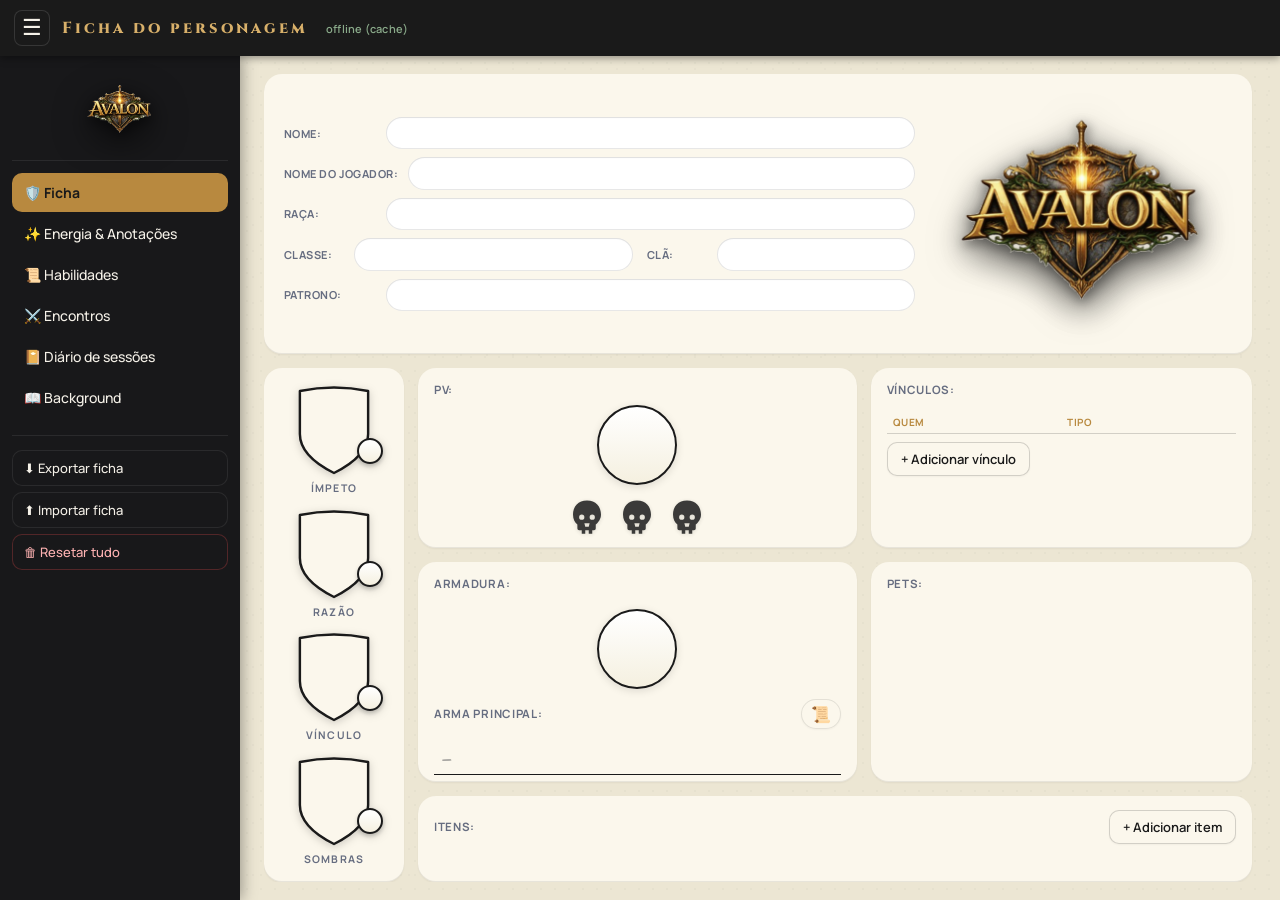
==== commit 613dfb38: "wip(notebook 25/10): não commitado de ficha-rpg-avalon (branch main) — salvo antes de arquivar as se" ====
--- a/index.html
+++ b/index.html
@@ -160,7 +160,17 @@
 
       <div class="card vinculos-card">
         <div class="card-title">VÍNCULOS:</div>
-        <textarea data-field="vinculos"></textarea>
+        <table class="vinculos-tabela">
+          <thead>
+            <tr>
+              <th class="col-nome">Quem</th>
+              <th class="col-tipo">Tipo</th>
+              <th class="col-acao"></th>
+            </tr>
+          </thead>
+          <tbody id="vinculos-body"></tbody>
+        </table>
+        <button id="btn-add-vinculo" type="button" class="btn-add">+ Adicionar vínculo</button>
       </div>
 
       <div class="card pets-card">
@@ -304,6 +314,18 @@
   </div>
 </div>
 
+<!-- ============== MODAL DE DETALHES DO VÍNCULO ============== -->
+<div id="modal-vinculo" class="modal-backdrop" hidden>
+  <div class="modal" role="dialog" aria-modal="true" aria-labelledby="modal-vinculo-titulo">
+    <header class="modal-header">
+      <span class="modal-eyebrow">Vínculo</span>
+      <span id="modal-vinculo-titulo" class="modal-title">—</span>
+      <button class="modal-close" type="button" aria-label="Fechar">×</button>
+    </header>
+    <textarea id="modal-vinculo-detalhes" class="lined modal-textarea" rows="14" placeholder="Como o vínculo foi criado, momentos importantes…"></textarea>
+  </div>
+</div>
+
 <script src="app.js"></script>
 </body>
 </html>
--- a/style.css
+++ b/style.css
@@ -676,10 +676,11 @@
 .modal-textarea {
   flex: 1;
   margin: 16px;
-  width: auto;            /* sobrescreve o width:100% do .lined pra não estourar com a margem */
+  width: auto;
   min-height: 320px;
   align-self: stretch;
 }
+.modal-textarea.lined { width: auto; }  /* (0,2,0) > .lined (0,1,0) — evita overflow com a margem */
 
 /* ===== Modal de armas (lista) ===== */
 .modal-lista { width: min(520px, 100%); }
@@ -788,7 +789,7 @@
   width: 100%;
 }
 input[type="text"]:focus, textarea:focus {
-  background: var(--highlight);
+  background-color: var(--highlight);
   border-radius: 6px;
 }
 input[type="text"]::-webkit-outer-spin-button,
@@ -850,12 +851,15 @@
 }
 .logo-avalon img {
   max-width: 100%;
-  max-height: 110px;
+  max-height: 240px;
   height: auto;
   display: block;
-  filter: drop-shadow(2px 4px 6px rgba(0,0,0,0.25));
-}
-.logo-avalon.big-logo img { max-height: 130px; }
+  filter:
+    drop-shadow(0 10px 18px rgba(0,0,0,0.5))
+    drop-shadow(0 4px 6px rgba(0,0,0,0.3))
+    drop-shadow(2px 4px 6px rgba(0,0,0,0.25));
+}
+.logo-avalon.big-logo img { max-height: 280px; }
 .logo-avalon-fallback {
   font-family: 'Cinzel', 'Trajan Pro', 'Georgia', serif;
   font-weight: 900;
@@ -1062,7 +1066,41 @@
   line-height: 1.7;
 }
 .vinculos-card, .pets-card { display: flex; flex-direction: column; }
-.vinculos-card textarea, .pets-card textarea { flex: 1; min-height: 90px; }
+.pets-card textarea { flex: 1; min-height: 90px; }
+
+.vinculos-tabela {
+  width: 100%;
+  border-collapse: separate;
+  border-spacing: 0;
+  margin-top: 6px;
+}
+.vinculos-tabela thead th {
+  font-family: 'Manrope', sans-serif;
+  font-weight: 700;
+  font-size: 10px;
+  text-transform: uppercase;
+  letter-spacing: 0.5px;
+  color: var(--accent);
+  text-align: left;
+  padding: 4px 6px;
+  border-bottom: 1px solid var(--hairline);
+}
+.vinculos-tabela .col-nome { width: 50%; }
+.vinculos-tabela .col-tipo { width: auto; }
+.vinculos-tabela .col-acao { width: 60px; text-align: right; }
+.vinculos-tabela tbody td {
+  padding: 4px 6px;
+  vertical-align: middle;
+  border-bottom: 1px solid var(--hairline-2);
+}
+.vinculos-vazio {
+  text-align: center;
+  padding: 12px 8px;
+  font-style: italic;
+  color: rgba(26,26,26,0.55);
+  font-size: 13px;
+}
+.vinculos-card .btn-add { margin-top: 8px; align-self: flex-start; }
 .itens-card { display: flex; flex-direction: column; }
 .itens-card textarea { flex: 1; min-height: 110px; }
 
